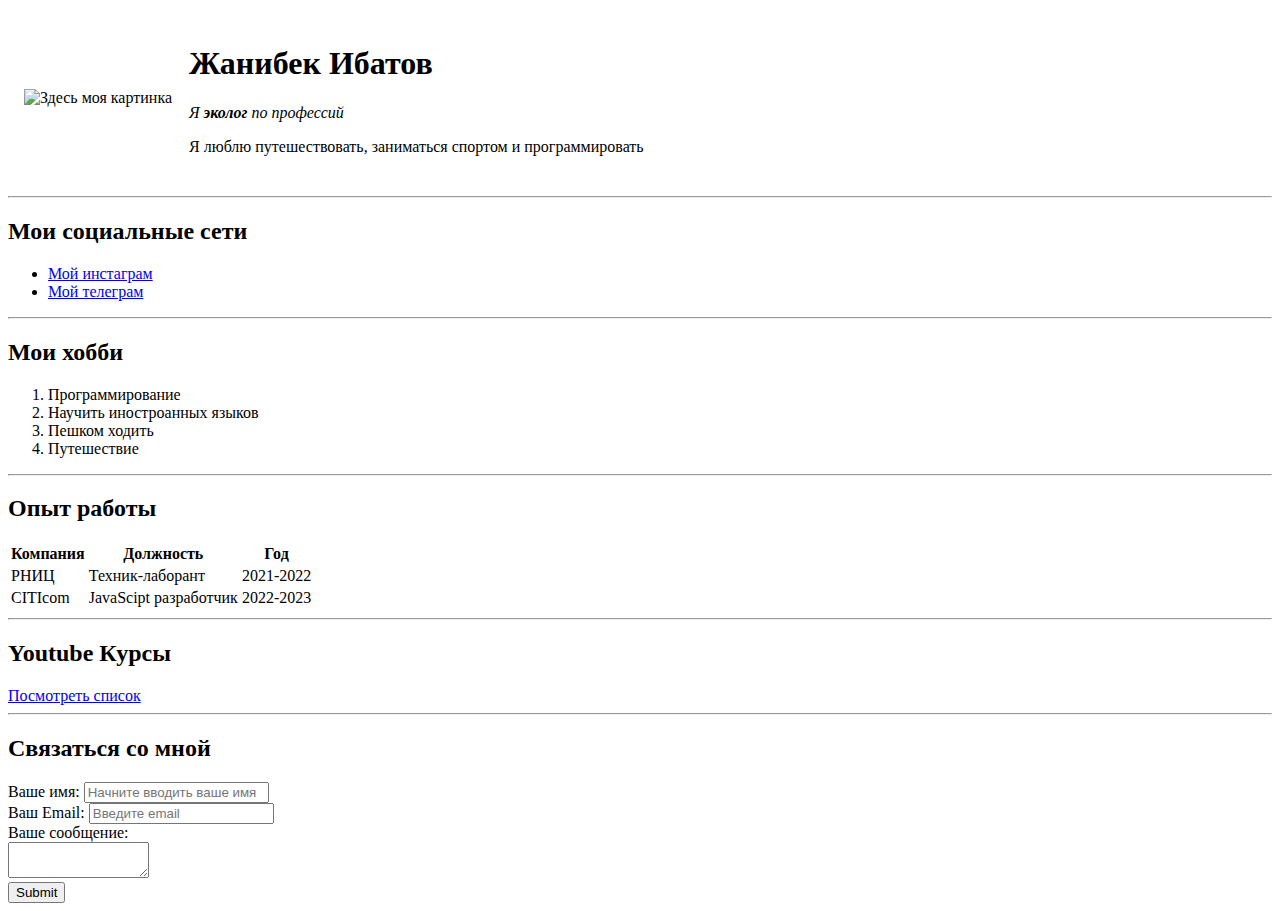
==== index.html @ a81c1aac "Create cv" ====
<!DOCTYPE html>
<html>
<head>
    <meta charset="UTF-8">
    <title>Janibek CV</title>
</head>
<body>
    <table cellspacing="15">
        <tr>
            <td><img src="../me.jpg" width="200" alt="Здесь моя картинка"></td>
            <td><h1>Жанибек Ибатов</h1>
                <p><em>Я <strong>эколог</strong> по профессий</em></p>
                <p>Я люблю путешествовать, заниматься спортом и программировать</p></td>
        </tr>
    </table>

    
    

    <hr>

    <h2>Мои социальные сети</h2>
    <ul>
        <li><a href="https://instagram.com/zhanibekibatov" target="_blank">Мой инстаграм</a></li>
        <li><a href="https://t.me/Janibek_Ibatov" target="_blank">Мой телеграм</a></li>
    </ul>
    <hr>

    <h2>Мои хобби</h2>
    <ol>
        <li>Программирование</li>
        <li>Научить иностроанных языков</li>
        <li>Пешком ходить</li>
        <li>Путешествие</li>
    </ol>
    <hr>
    <h2>Опыт работы</h2>
    <table>
        <tr>
            <th>Компания</th>
            <th>Должность</th>
            <th>Год</th>
        </tr>
        <tr>
            <td>РНИЦ</td>
            <td>Техник-лаборант</td>
            <td>2021-2022</td>
        </tr>
        <tr>
            <td>CITIcom</td>
            <td>JavaScipt разработчик</td>
            <td>2022-2023</td>
        </tr>
    </table>
    <hr>
    <h2>Youtube Курсы</h2>
    <a href="youtube.html">Посмотреть список</a>
    <hr>

    <h2>Связаться со мной</h2>
    <form action="/">
        <label for="name">Ваше имя:</label>
        <input type="text" id="name" placeholder="Начните вводить ваше имя">
        <br>
        <label for="email">Ваш Email:</label>
        <input type="email" id="email" placeholder="Введите email">
        <br>
        <label for="text">Ваше сообщение:</label><br>
        <textarea name="" id="text" cols="15" rows="2"></textarea>
        <br>
        <input type="submit">
    </form>
</body>
</html>
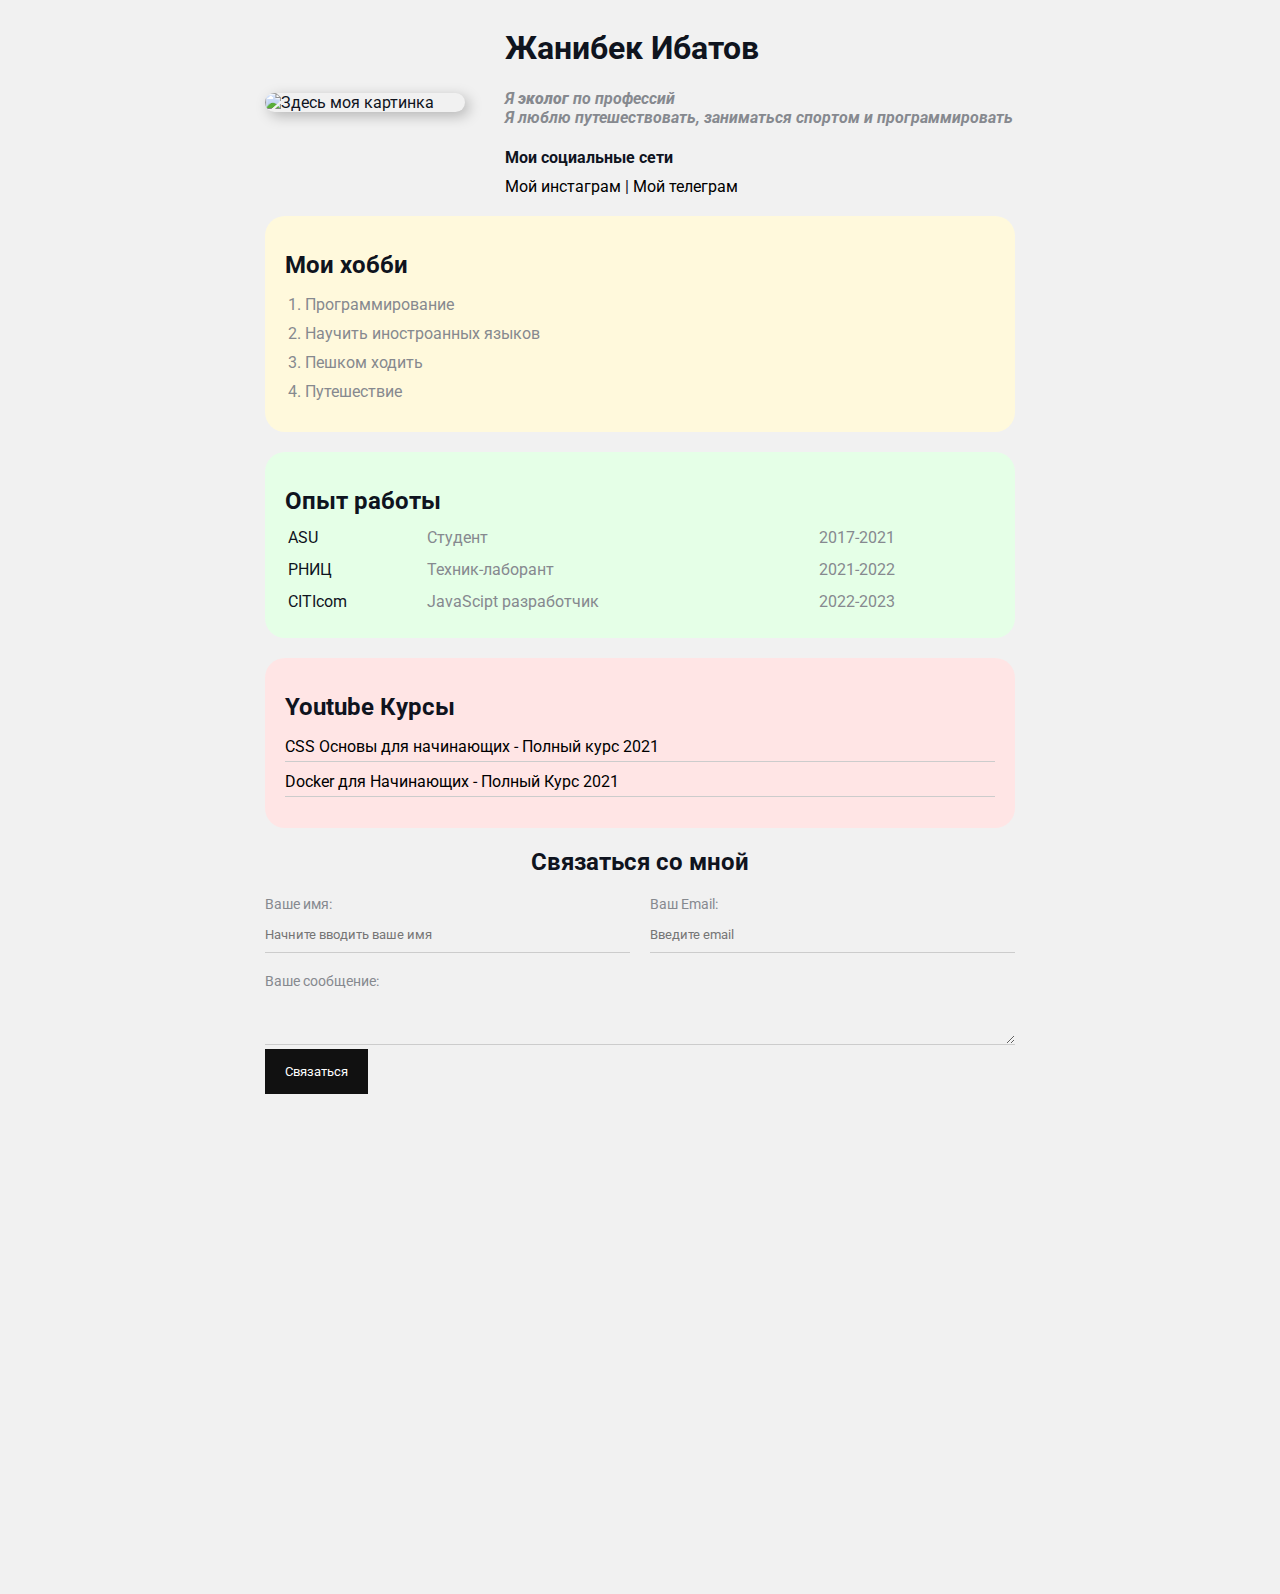
==== commit f05551b2: "Finish project" ====
--- a/index.html
+++ b/index.html
@@ -3,72 +3,100 @@
 <head>
     <meta charset="UTF-8">
     <title>Janibek CV</title>
+    <link rel="stylesheet" href="style.css">
 </head>
 <body>
-    <table cellspacing="15">
-        <tr>
-            <td><img src="../me.jpg" width="200" alt="Здесь моя картинка"></td>
-            <td><h1>Жанибек Ибатов</h1>
-                <p><em>Я <strong>эколог</strong> по профессий</em></p>
-                <p>Я люблю путешествовать, заниматься спортом и программировать</p></td>
-        </tr>
-    </table>
+    <div class="container">
+        <div class="info">
+            <img src="images/me.jpg" alt="Здесь моя картинка" class="avatar">
+
+            <div class="info-text">
+                <h1>Жанибек Ибатов</h1>
+                <p>Я <strong>эколог</strong> по профессий</p>
+                <p>Я люблю путешествовать, заниматься спортом и программировать</p>
+
+                <h4>Мои социальные сети</h4>
+                <a href="https://instagram.com/zhanibekibatov" target="_blank">Мой инстаграм</a>
+                |
+                <a href="https://t.me/Janibek_Ibatov" target="_blank">Мой телеграм</a>
+            </div>
+            
+        </div>
+
+        <div class="card bg-yellow">
+            <h2>Мои хобби</h2>
+            <ol class="list">
+                <li>Программирование</li>
+                <li>Научить иностроанных языков</li>
+                <li>Пешком ходить</li>
+                <li>Путешествие</li>
+            </ol>
+        </div>
+        
+        <div class="card bg-green">
+            <h2>Опыт работы</h2>
+            <table class="table">
+                <tr>
+                    <td>ASU</td>
+                    <td>Студент</td>
+                    <td>2017-2021</td>
+                </tr>
+                <tr>
+                    <td>РНИЦ</td>
+                    <td>Техник-лаборант</td>
+                    <td>2021-2022</td>
+                </tr>
+                <tr>
+                    <td>CITIcom</td>
+                    <td>JavaScipt разработчик</td>
+                    <td>2022-2023</td>
+                </tr>
+            </table>
+        </div>
+        
+        <div class="card bg-red">
+            <h2>Youtube Курсы</h2>
+            <ul class="link-list">
+                <li>
+                    <a href="https://www.youtube.com/watch?v=SpCUuyZZTp8">CSS Основы для начинающих - Полный курс 2021</a>
+                </li>
+                <li>
+                    <a href="https://www.youtube.com/watch?v=n9uCgUzfeRQ">Docker для Начинающих - Полный Курс 2021</a>
+                </li>
+            </ul>
+        </div>
+
+        <div class="contact">
+            <h2>Связаться со мной</h2>
+            <form action="/">
+                <div class="row">
+                    <div class="form-group">
+                        <label for="name">Ваше имя:</label>
+                        <input type="text" id="name" placeholder="Начните вводить ваше имя">
+                    </div>
+                
+                    <div class="form-group">
+                        <label for="email">Ваш Email:</label>
+                    <input type="email" id="email" placeholder="Введите email">
+                    </div>
+                </div>
+                
+                <div class="form-group">
+                    <label for="text">Ваше сообщение:</label>
+                    <textarea name="" id="text" cols="15" rows="2"></textarea>
+                </div>
+                
+                <input class="btn" type="submit" value="Связаться">
+            </form>
+        </div>
+
+        <div class="position">
+            <div class="box"></div>
+        </div>
+    </div>
 
     
-    
 
-    <hr>
-
-    <h2>Мои социальные сети</h2>
-    <ul>
-        <li><a href="https://instagram.com/zhanibekibatov" target="_blank">Мой инстаграм</a></li>
-        <li><a href="https://t.me/Janibek_Ibatov" target="_blank">Мой телеграм</a></li>
-    </ul>
-    <hr>
-
-    <h2>Мои хобби</h2>
-    <ol>
-        <li>Программирование</li>
-        <li>Научить иностроанных языков</li>
-        <li>Пешком ходить</li>
-        <li>Путешествие</li>
-    </ol>
-    <hr>
-    <h2>Опыт работы</h2>
-    <table>
-        <tr>
-            <th>Компания</th>
-            <th>Должность</th>
-            <th>Год</th>
-        </tr>
-        <tr>
-            <td>РНИЦ</td>
-            <td>Техник-лаборант</td>
-            <td>2021-2022</td>
-        </tr>
-        <tr>
-            <td>CITIcom</td>
-            <td>JavaScipt разработчик</td>
-            <td>2022-2023</td>
-        </tr>
-    </table>
-    <hr>
-    <h2>Youtube Курсы</h2>
-    <a href="youtube.html">Посмотреть список</a>
-    <hr>
-
-    <h2>Связаться со мной</h2>
-    <form action="/">
-        <label for="name">Ваше имя:</label>
-        <input type="text" id="name" placeholder="Начните вводить ваше имя">
-        <br>
-        <label for="email">Ваш Email:</label>
-        <input type="email" id="email" placeholder="Введите email">
-        <br>
-        <label for="text">Ваше сообщение:</label><br>
-        <textarea name="" id="text" cols="15" rows="2"></textarea>
-        <br>
-        <input type="submit">
-    </form>
+    <div style="margin-bottom: 500px"></div>
 </body>
 </html>--- a/style.css
+++ b/style.css
@@ -0,0 +1,214 @@
+@import url('https://fonts.googleapis.com/css2?family=Poppins:ital,wght@0,700;1,400&family=Roboto&display=swap');
+
+body {
+    background-color: #f1f1f1;
+    color: #0f141e;
+    font-size: 16px;
+    font-weight: normal;
+    font-family: 'Roboto', sans-serif;
+    
+    /* font-family:'Lucida Sans', 'Lucida Sans Regular', 'Lucida Grande', 'Lucida Sans Unicode', Geneva, Verdana, sans-serif; */
+}
+
+a {
+    color: black;
+    text-decoration: none;
+}
+
+a:hover {
+    text-decoration: underline;
+}
+
+a:active {
+    color: blue;
+}
+
+a:visited {
+    color: grey;
+}
+
+.avatar {
+    width: 200px;
+    border-radius: 28px;
+    box-shadow: 4px 4px 14px rgba(0,0,0,0.25);
+}
+
+.info {
+    margin-bottom: 20px;
+    display: flex;
+    align-items: center;
+}
+
+@media (max-width: 700px) {
+    .info {
+        text-align: center;
+        display: block;
+    }
+}
+
+.info-text {
+    margin-left: 40px;
+}
+
+.info-text h4 {
+    margin-bottom: 10px;
+}
+
+.info p {
+    color: #86898f;
+    margin: 0;
+    font-style: italic;
+    font-weight: bold;
+    text-decoration: none;
+    /* text-transform: capitalize; */
+    /* letter-spacing: 5px; */
+    /* word-spacing: 20px; */
+}
+
+/* BOX MODEL */
+.container {
+    max-width: 750px;
+    margin: auto;
+    /* padding-top: 10px; */
+}
+
+/* .social {
+    background: red;
+    /* padding: 15px; */
+    /* padding: 15px 40px;
+    border: 5px solid blue;
+    border-top-width: 15px;
+    border-right-color: orange; */
+    /* border-bottom-style: dotted;
+    border-top-style: dashed; */
+    /* margin: 20px;
+} */ 
+
+.bg-yellow {
+    background: #fff9dc;
+}
+
+.bg-green {
+    background: #e5ffe7;
+}
+
+.bg-red {
+    background: #ffe5e5;
+}
+
+.card {
+    padding: 15px 20px;
+    margin-bottom: 20px;
+    border-radius: 20px;
+}
+
+.card h2 {
+    margin-bottom: 10px;
+}
+
+
+.list {
+    padding: 0 20px;
+}
+
+.list li {
+    color: #86898f;
+    margin-bottom: 10px;
+}
+
+.table {
+    width: 100%;
+}
+
+.table td {
+    padding-bottom: 10px;
+}
+
+.table td:nth-child(2), .table td:nth-child(3) {
+    color: #86898f
+}
+
+/* .table tr:nth-child(odd) {
+    background: red;
+} */
+
+.link-list {
+    list-style: none;
+    padding: 0;
+}
+
+.link-list li {
+    margin-bottom: 10px;
+    padding-bottom: 5px;
+    border-bottom: 1px solid #ccc;
+}
+
+.contact h2 {
+    text-align: center;
+}
+
+.form-group label {
+    display: block;
+    font-size: 14px;
+    color: #86898f;
+}
+
+.form-group input, .form-group textarea {
+    width: 100%;
+    box-sizing: border-box;
+    border: none;
+    background: transparent;
+    border-bottom: 1px solid #ccc;
+    color: #000;
+    padding: 15px 0 10px;
+    outline: none;
+    font-family: inherit;
+}
+
+.row {
+    display: flex;
+    margin-bottom: 20px;
+}
+
+.row > .form-group {
+    width: 50%;
+    /* margin-right: 20px; */
+}
+
+.row > .form-group:first-child {
+    margin-right: 20px;
+}
+
+.btn {
+    background: #111;
+    padding: 15px 20px;
+    color: #fff;
+    border: none;
+    font-family: inherit;
+    cursor: pointer;
+}
+
+.btn:hover {
+    opacity: 0.9;
+}
+
+/* POSITION */
+
+/* .position {
+    position: relative;
+    border: 4px solid black;
+    margin-top: 40px;
+    padding: 20px;
+    height: 300px;
+}
+
+.box {
+    position: fixed;
+    top: 0;
+    left: 0;
+    /* border-radius: 50%; */
+    /* left: 0; */
+    /*width: 100%;
+    height: 50px;
+    background: lightcoral;
+} */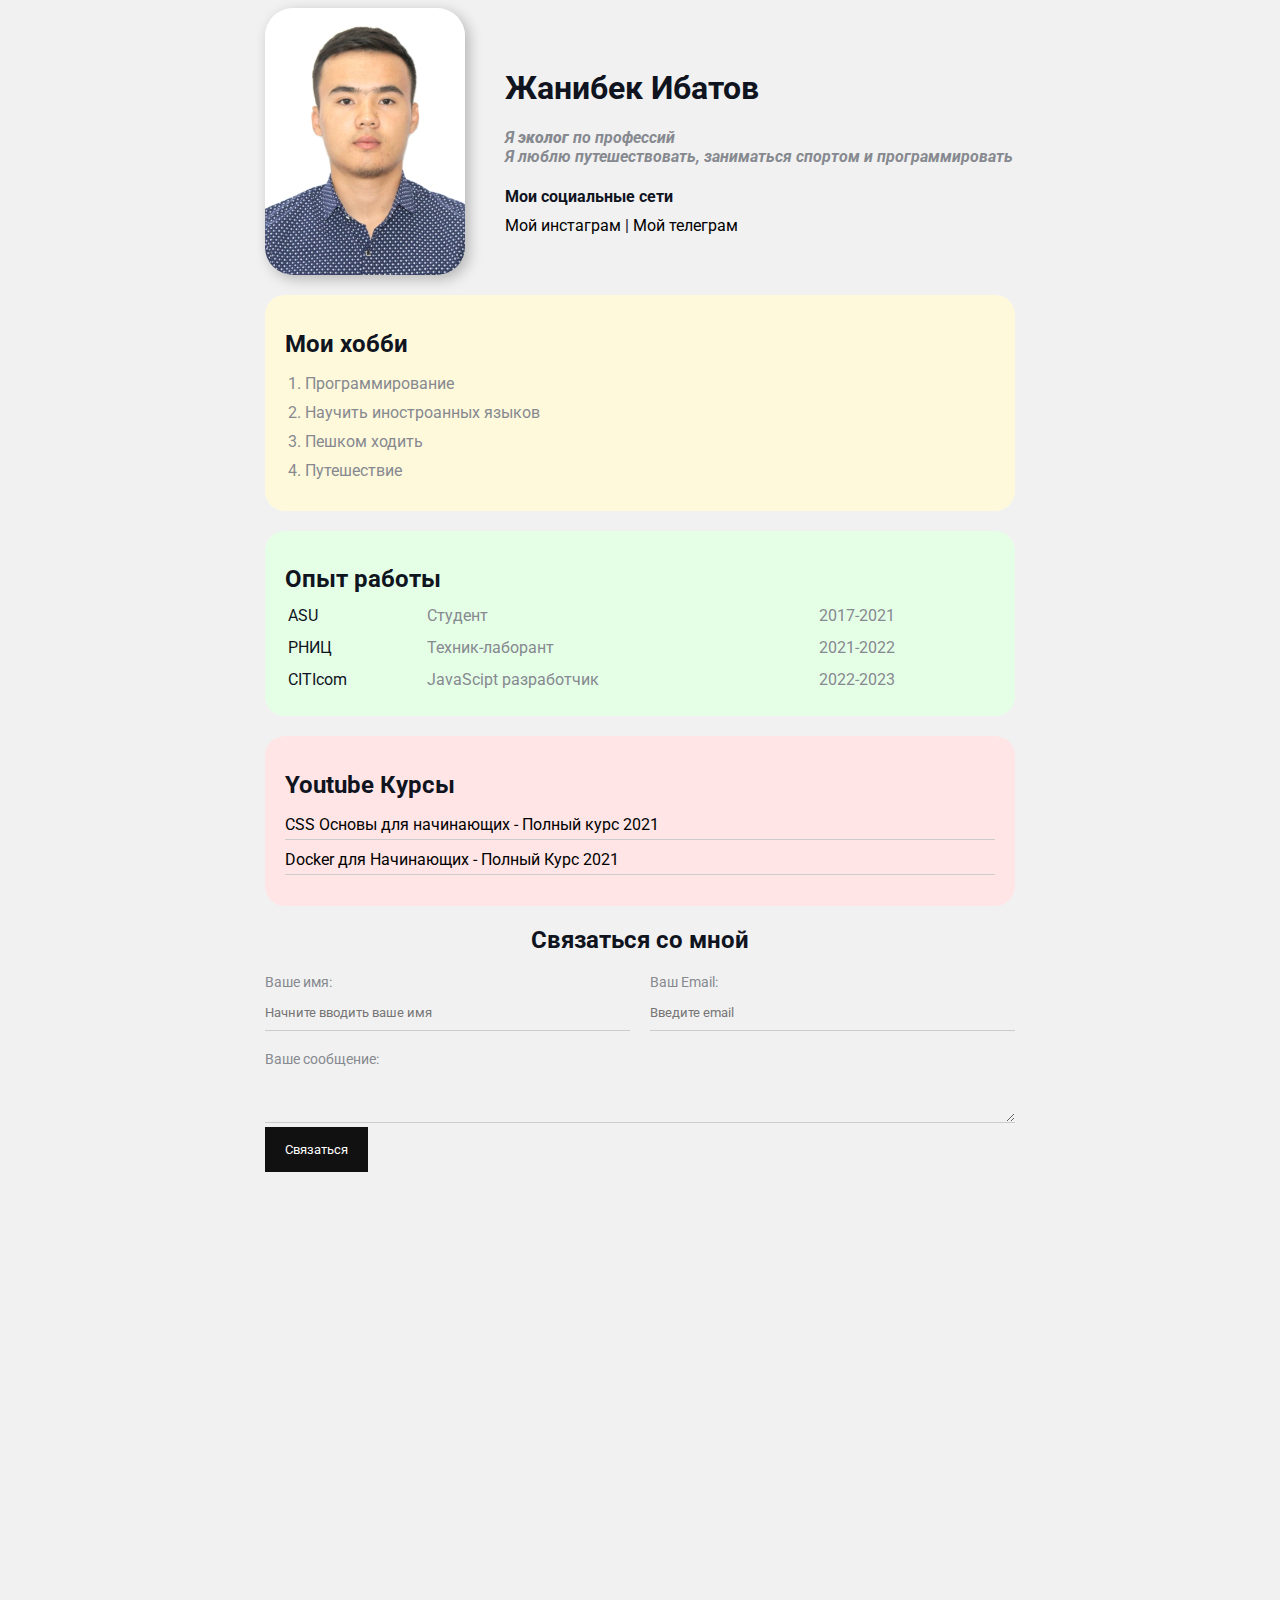
==== commit 92b31ab1: "finish project" ====
--- a/index.html
+++ b/index.html
@@ -1,102 +1,102 @@
-<!DOCTYPE html>
-<html>
-<head>
-    <meta charset="UTF-8">
-    <title>Janibek CV</title>
-    <link rel="stylesheet" href="style.css">
-</head>
-<body>
-    <div class="container">
-        <div class="info">
-            <img src="images/me.jpg" alt="Здесь моя картинка" class="avatar">
-
-            <div class="info-text">
-                <h1>Жанибек Ибатов</h1>
-                <p>Я <strong>эколог</strong> по профессий</p>
-                <p>Я люблю путешествовать, заниматься спортом и программировать</p>
-
-                <h4>Мои социальные сети</h4>
-                <a href="https://instagram.com/zhanibekibatov" target="_blank">Мой инстаграм</a>
-                |
-                <a href="https://t.me/Janibek_Ibatov" target="_blank">Мой телеграм</a>
-            </div>
-            
-        </div>
-
-        <div class="card bg-yellow">
-            <h2>Мои хобби</h2>
-            <ol class="list">
-                <li>Программирование</li>
-                <li>Научить иностроанных языков</li>
-                <li>Пешком ходить</li>
-                <li>Путешествие</li>
-            </ol>
-        </div>
-        
-        <div class="card bg-green">
-            <h2>Опыт работы</h2>
-            <table class="table">
-                <tr>
-                    <td>ASU</td>
-                    <td>Студент</td>
-                    <td>2017-2021</td>
-                </tr>
-                <tr>
-                    <td>РНИЦ</td>
-                    <td>Техник-лаборант</td>
-                    <td>2021-2022</td>
-                </tr>
-                <tr>
-                    <td>CITIcom</td>
-                    <td>JavaScipt разработчик</td>
-                    <td>2022-2023</td>
-                </tr>
-            </table>
-        </div>
-        
-        <div class="card bg-red">
-            <h2>Youtube Курсы</h2>
-            <ul class="link-list">
-                <li>
-                    <a href="https://www.youtube.com/watch?v=SpCUuyZZTp8">CSS Основы для начинающих - Полный курс 2021</a>
-                </li>
-                <li>
-                    <a href="https://www.youtube.com/watch?v=n9uCgUzfeRQ">Docker для Начинающих - Полный Курс 2021</a>
-                </li>
-            </ul>
-        </div>
-
-        <div class="contact">
-            <h2>Связаться со мной</h2>
-            <form action="/">
-                <div class="row">
-                    <div class="form-group">
-                        <label for="name">Ваше имя:</label>
-                        <input type="text" id="name" placeholder="Начните вводить ваше имя">
-                    </div>
-                
-                    <div class="form-group">
-                        <label for="email">Ваш Email:</label>
-                    <input type="email" id="email" placeholder="Введите email">
-                    </div>
-                </div>
-                
-                <div class="form-group">
-                    <label for="text">Ваше сообщение:</label>
-                    <textarea name="" id="text" cols="15" rows="2"></textarea>
-                </div>
-                
-                <input class="btn" type="submit" value="Связаться">
-            </form>
-        </div>
-
-        <div class="position">
-            <div class="box"></div>
-        </div>
-    </div>
-
-    
-
-    <div style="margin-bottom: 500px"></div>
-</body>
+<!DOCTYPE html>
+<html>
+<head>
+    <meta charset="UTF-8">
+    <title>Janibek CV</title>
+    <link rel="stylesheet" href="style.css">
+</head>
+<body>
+    <div class="container">
+        <div class="info">
+            <img src="images/me.jpg" alt="Здесь моя картинка" class="avatar">
+
+            <div class="info-text">
+                <h1>Жанибек Ибатов</h1>
+                <p>Я <strong>эколог</strong> по профессий</p>
+                <p>Я люблю путешествовать, заниматься спортом и программировать</p>
+
+                <h4>Мои социальные сети</h4>
+                <a href="https://instagram.com/zhanibekibatov" target="_blank">Мой инстаграм</a>
+                |
+                <a href="https://t.me/Janibek_Ibatov" target="_blank">Мой телеграм</a>
+            </div>
+            
+        </div>
+
+        <div class="card bg-yellow">
+            <h2>Мои хобби</h2>
+            <ol class="list">
+                <li>Программирование</li>
+                <li>Научить иностроанных языков</li>
+                <li>Пешком ходить</li>
+                <li>Путешествие</li>
+            </ol>
+        </div>
+        
+        <div class="card bg-green">
+            <h2>Опыт работы</h2>
+            <table class="table">
+                <tr>
+                    <td>ASU</td>
+                    <td>Студент</td>
+                    <td>2017-2021</td>
+                </tr>
+                <tr>
+                    <td>РНИЦ</td>
+                    <td>Техник-лаборант</td>
+                    <td>2021-2022</td>
+                </tr>
+                <tr>
+                    <td>CITIcom</td>
+                    <td>JavaScipt разработчик</td>
+                    <td>2022-2023</td>
+                </tr>
+            </table>
+        </div>
+        
+        <div class="card bg-red">
+            <h2>Youtube Курсы</h2>
+            <ul class="link-list">
+                <li>
+                    <a href="https://www.youtube.com/watch?v=SpCUuyZZTp8">CSS Основы для начинающих - Полный курс 2021</a>
+                </li>
+                <li>
+                    <a href="https://www.youtube.com/watch?v=n9uCgUzfeRQ">Docker для Начинающих - Полный Курс 2021</a>
+                </li>
+            </ul>
+        </div>
+
+        <div class="contact">
+            <h2>Связаться со мной</h2>
+            <form action="/">
+                <div class="row">
+                    <div class="form-group">
+                        <label for="name">Ваше имя:</label>
+                        <input type="text" id="name" placeholder="Начните вводить ваше имя">
+                    </div>
+                
+                    <div class="form-group">
+                        <label for="email">Ваш Email:</label>
+                    <input type="email" id="email" placeholder="Введите email">
+                    </div>
+                </div>
+                
+                <div class="form-group">
+                    <label for="text">Ваше сообщение:</label>
+                    <textarea name="" id="text" cols="15" rows="2"></textarea>
+                </div>
+                
+                <input class="btn" type="submit" value="Связаться">
+            </form>
+        </div>
+
+        <div class="position">
+            <div class="box"></div>
+        </div>
+    </div>
+
+    
+
+    <div style="margin-bottom: 500px"></div>
+</body>
 </html>--- a/style.css
+++ b/style.css
@@ -1,214 +1,214 @@
-@import url('https://fonts.googleapis.com/css2?family=Poppins:ital,wght@0,700;1,400&family=Roboto&display=swap');
-
-body {
-    background-color: #f1f1f1;
-    color: #0f141e;
-    font-size: 16px;
-    font-weight: normal;
-    font-family: 'Roboto', sans-serif;
-    
-    /* font-family:'Lucida Sans', 'Lucida Sans Regular', 'Lucida Grande', 'Lucida Sans Unicode', Geneva, Verdana, sans-serif; */
-}
-
-a {
-    color: black;
-    text-decoration: none;
-}
-
-a:hover {
-    text-decoration: underline;
-}
-
-a:active {
-    color: blue;
-}
-
-a:visited {
-    color: grey;
-}
-
-.avatar {
-    width: 200px;
-    border-radius: 28px;
-    box-shadow: 4px 4px 14px rgba(0,0,0,0.25);
-}
-
-.info {
-    margin-bottom: 20px;
-    display: flex;
-    align-items: center;
-}
-
-@media (max-width: 700px) {
-    .info {
-        text-align: center;
-        display: block;
-    }
-}
-
-.info-text {
-    margin-left: 40px;
-}
-
-.info-text h4 {
-    margin-bottom: 10px;
-}
-
-.info p {
-    color: #86898f;
-    margin: 0;
-    font-style: italic;
-    font-weight: bold;
-    text-decoration: none;
-    /* text-transform: capitalize; */
-    /* letter-spacing: 5px; */
-    /* word-spacing: 20px; */
-}
-
-/* BOX MODEL */
-.container {
-    max-width: 750px;
-    margin: auto;
-    /* padding-top: 10px; */
-}
-
-/* .social {
-    background: red;
-    /* padding: 15px; */
-    /* padding: 15px 40px;
-    border: 5px solid blue;
-    border-top-width: 15px;
-    border-right-color: orange; */
-    /* border-bottom-style: dotted;
-    border-top-style: dashed; */
-    /* margin: 20px;
-} */ 
-
-.bg-yellow {
-    background: #fff9dc;
-}
-
-.bg-green {
-    background: #e5ffe7;
-}
-
-.bg-red {
-    background: #ffe5e5;
-}
-
-.card {
-    padding: 15px 20px;
-    margin-bottom: 20px;
-    border-radius: 20px;
-}
-
-.card h2 {
-    margin-bottom: 10px;
-}
-
-
-.list {
-    padding: 0 20px;
-}
-
-.list li {
-    color: #86898f;
-    margin-bottom: 10px;
-}
-
-.table {
-    width: 100%;
-}
-
-.table td {
-    padding-bottom: 10px;
-}
-
-.table td:nth-child(2), .table td:nth-child(3) {
-    color: #86898f
-}
-
-/* .table tr:nth-child(odd) {
-    background: red;
-} */
-
-.link-list {
-    list-style: none;
-    padding: 0;
-}
-
-.link-list li {
-    margin-bottom: 10px;
-    padding-bottom: 5px;
-    border-bottom: 1px solid #ccc;
-}
-
-.contact h2 {
-    text-align: center;
-}
-
-.form-group label {
-    display: block;
-    font-size: 14px;
-    color: #86898f;
-}
-
-.form-group input, .form-group textarea {
-    width: 100%;
-    box-sizing: border-box;
-    border: none;
-    background: transparent;
-    border-bottom: 1px solid #ccc;
-    color: #000;
-    padding: 15px 0 10px;
-    outline: none;
-    font-family: inherit;
-}
-
-.row {
-    display: flex;
-    margin-bottom: 20px;
-}
-
-.row > .form-group {
-    width: 50%;
-    /* margin-right: 20px; */
-}
-
-.row > .form-group:first-child {
-    margin-right: 20px;
-}
-
-.btn {
-    background: #111;
-    padding: 15px 20px;
-    color: #fff;
-    border: none;
-    font-family: inherit;
-    cursor: pointer;
-}
-
-.btn:hover {
-    opacity: 0.9;
-}
-
-/* POSITION */
-
-/* .position {
-    position: relative;
-    border: 4px solid black;
-    margin-top: 40px;
-    padding: 20px;
-    height: 300px;
-}
-
-.box {
-    position: fixed;
-    top: 0;
-    left: 0;
-    /* border-radius: 50%; */
-    /* left: 0; */
-    /*width: 100%;
-    height: 50px;
-    background: lightcoral;
+@import url('https://fonts.googleapis.com/css2?family=Poppins:ital,wght@0,700;1,400&family=Roboto&display=swap');
+
+body {
+    background-color: #f1f1f1;
+    color: #0f141e;
+    font-size: 16px;
+    font-weight: normal;
+    font-family: 'Roboto', sans-serif;
+    
+    /* font-family:'Lucida Sans', 'Lucida Sans Regular', 'Lucida Grande', 'Lucida Sans Unicode', Geneva, Verdana, sans-serif; */
+}
+
+a {
+    color: black;
+    text-decoration: none;
+}
+
+a:hover {
+    text-decoration: underline;
+}
+
+a:active {
+    color: blue;
+}
+
+a:visited {
+    color: grey;
+}
+
+.avatar {
+    width: 200px;
+    border-radius: 28px;
+    box-shadow: 4px 4px 14px rgba(0,0,0,0.25);
+}
+
+.info {
+    margin-bottom: 20px;
+    display: flex;
+    align-items: center;
+}
+
+@media (max-width: 700px) {
+    .info {
+        text-align: center;
+        display: block;
+    }
+}
+
+.info-text {
+    margin-left: 40px;
+}
+
+.info-text h4 {
+    margin-bottom: 10px;
+}
+
+.info p {
+    color: #86898f;
+    margin: 0;
+    font-style: italic;
+    font-weight: bold;
+    text-decoration: none;
+    /* text-transform: capitalize; */
+    /* letter-spacing: 5px; */
+    /* word-spacing: 20px; */
+}
+
+/* BOX MODEL */
+.container {
+    max-width: 750px;
+    margin: auto;
+    /* padding-top: 10px; */
+}
+
+/* .social {
+    background: red;
+    /* padding: 15px; */
+    /* padding: 15px 40px;
+    border: 5px solid blue;
+    border-top-width: 15px;
+    border-right-color: orange; */
+    /* border-bottom-style: dotted;
+    border-top-style: dashed; */
+    /* margin: 20px;
+} */ 
+
+.bg-yellow {
+    background: #fff9dc;
+}
+
+.bg-green {
+    background: #e5ffe7;
+}
+
+.bg-red {
+    background: #ffe5e5;
+}
+
+.card {
+    padding: 15px 20px;
+    margin-bottom: 20px;
+    border-radius: 20px;
+}
+
+.card h2 {
+    margin-bottom: 10px;
+}
+
+
+.list {
+    padding: 0 20px;
+}
+
+.list li {
+    color: #86898f;
+    margin-bottom: 10px;
+}
+
+.table {
+    width: 100%;
+}
+
+.table td {
+    padding-bottom: 10px;
+}
+
+.table td:nth-child(2), .table td:nth-child(3) {
+    color: #86898f
+}
+
+/* .table tr:nth-child(odd) {
+    background: red;
+} */
+
+.link-list {
+    list-style: none;
+    padding: 0;
+}
+
+.link-list li {
+    margin-bottom: 10px;
+    padding-bottom: 5px;
+    border-bottom: 1px solid #ccc;
+}
+
+.contact h2 {
+    text-align: center;
+}
+
+.form-group label {
+    display: block;
+    font-size: 14px;
+    color: #86898f;
+}
+
+.form-group input, .form-group textarea {
+    width: 100%;
+    box-sizing: border-box;
+    border: none;
+    background: transparent;
+    border-bottom: 1px solid #ccc;
+    color: #000;
+    padding: 15px 0 10px;
+    outline: none;
+    font-family: inherit;
+}
+
+.row {
+    display: flex;
+    margin-bottom: 20px;
+}
+
+.row > .form-group {
+    width: 50%;
+    /* margin-right: 20px; */
+}
+
+.row > .form-group:first-child {
+    margin-right: 20px;
+}
+
+.btn {
+    background: #111;
+    padding: 15px 20px;
+    color: #fff;
+    border: none;
+    font-family: inherit;
+    cursor: pointer;
+}
+
+.btn:hover {
+    opacity: 0.9;
+}
+
+/* POSITION */
+
+/* .position {
+    position: relative;
+    border: 4px solid black;
+    margin-top: 40px;
+    padding: 20px;
+    height: 300px;
+}
+
+.box {
+    position: fixed;
+    top: 0;
+    left: 0;
+    /* border-radius: 50%; */
+    /* left: 0; */
+    /*width: 100%;
+    height: 50px;
+    background: lightcoral;
 } */